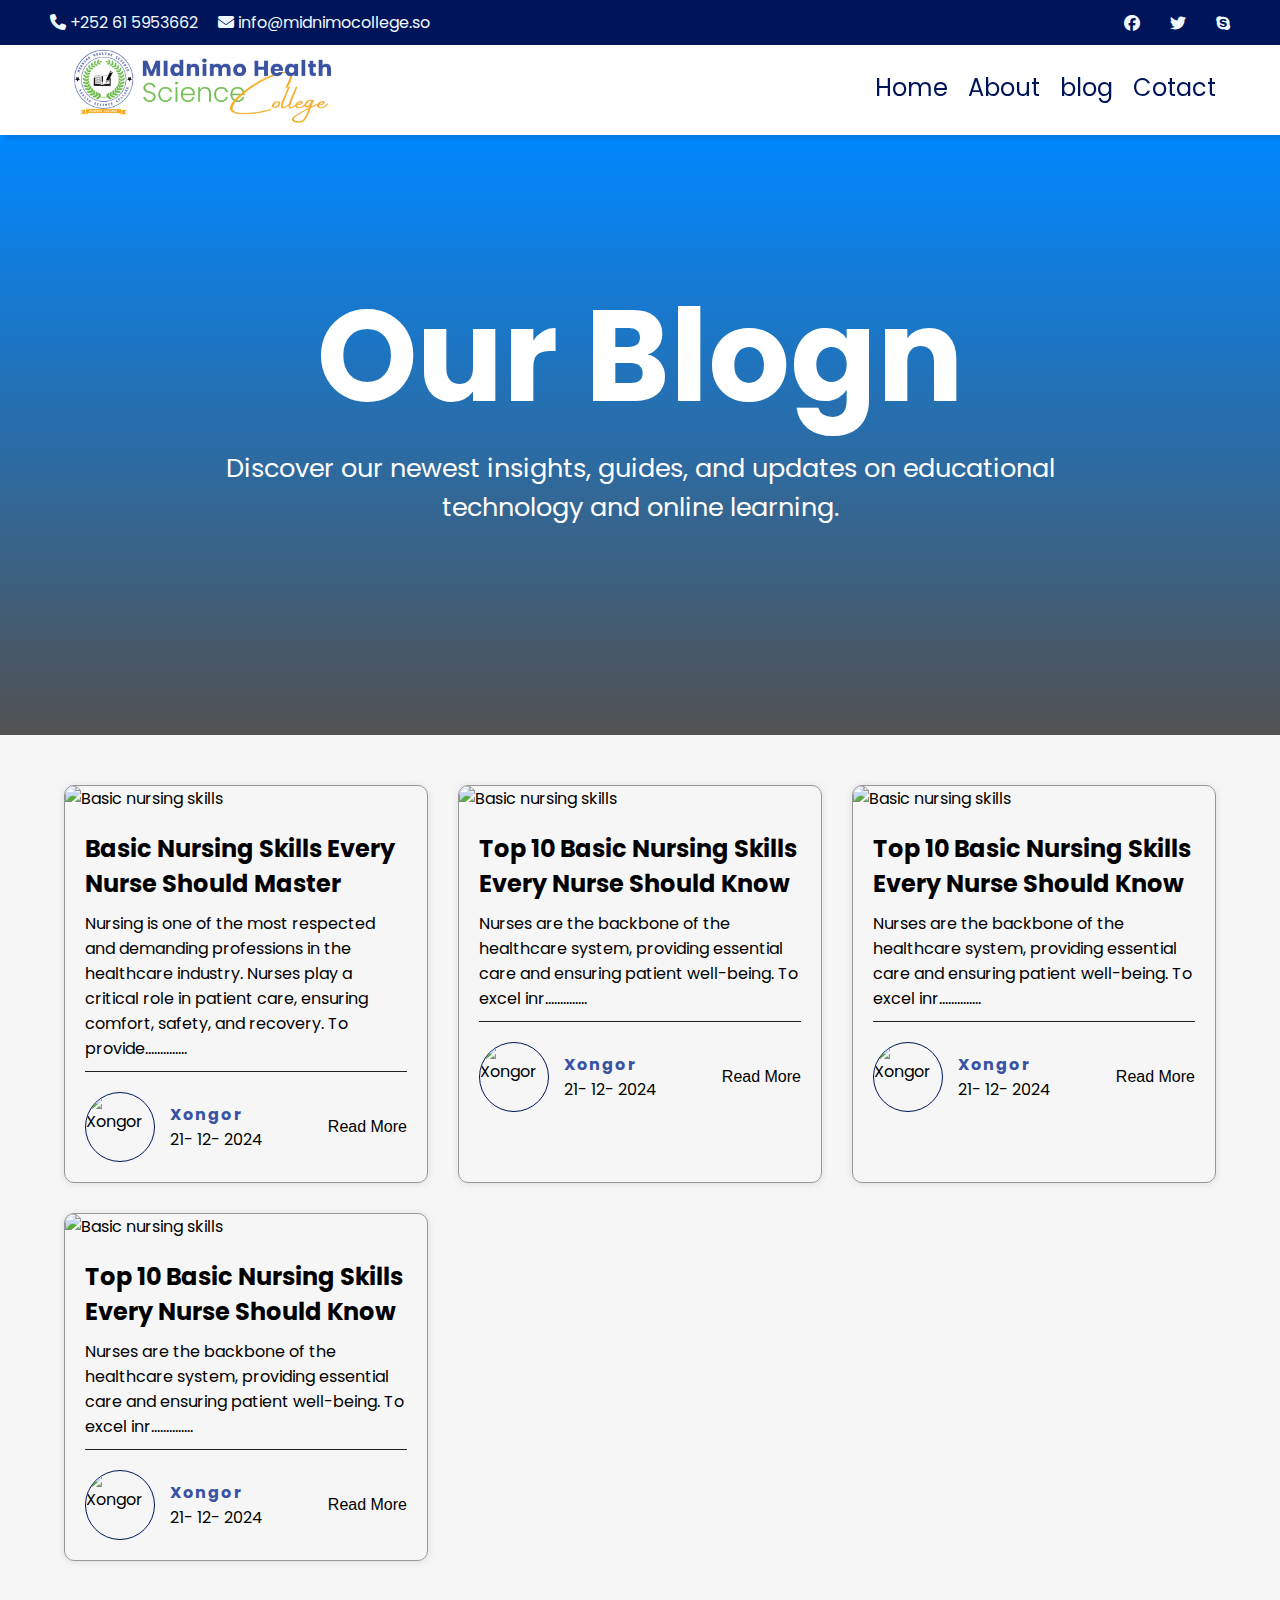
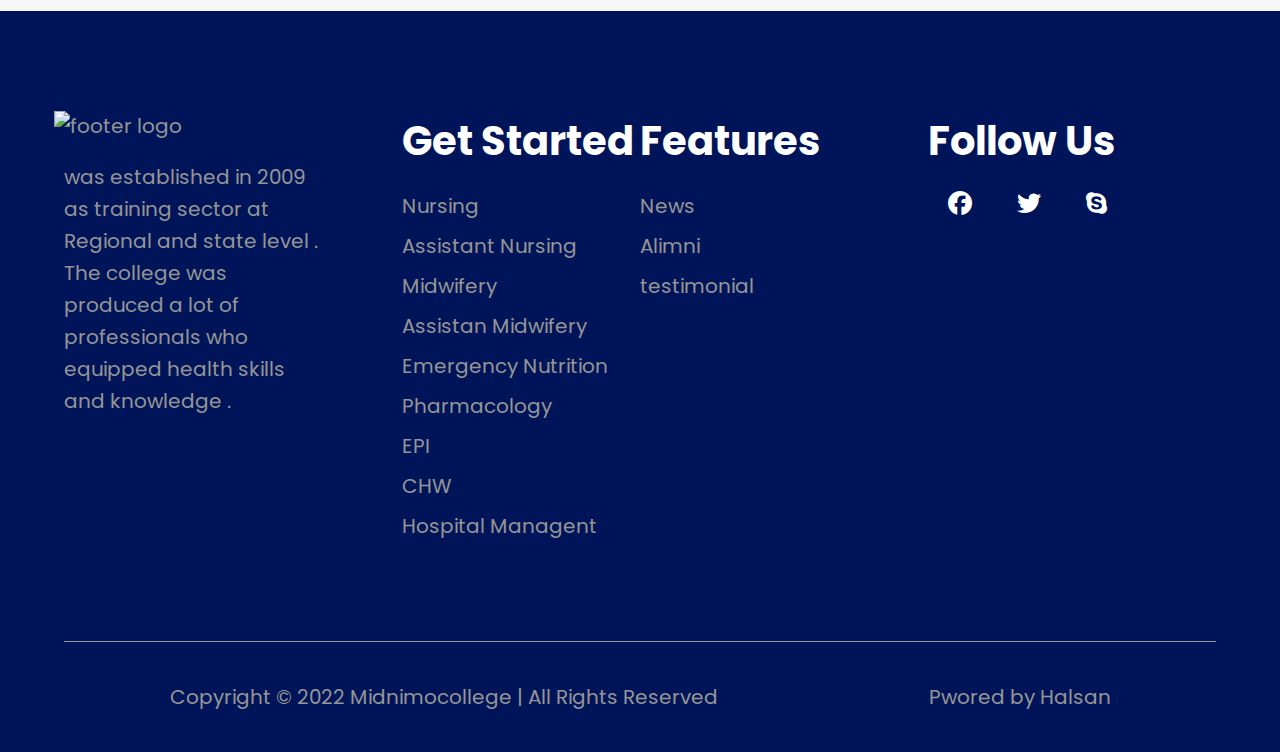
==== Html/blog.html @ 4f7af169 "building blog page" ====
<!DOCTYPE html>
<html lang="en">
  <head>
    <meta charset="UTF-8" />
    <meta name="viewport" content="width=device-width, initial-scale=1.0" />
    <title>midnimo</title>
    <link
      rel="stylesheet"
      href="https://cdnjs.cloudflare.com/ajax/libs/font-awesome/6.7.2/css/all.min.css"
    />
    <link rel="stylesheet" href="/css/style.css" />
    <link rel="stylesheet" href="/css/blog.css" />
  </head>
  <body>
    <div class="info-header">
      <div class="inf-header-contact">
        <div>
          <i class="fa-solid fa-phone hover1"></i>
          <span class="hover1">+252 61 5953662</span>
        </div>
        <div>
          <i class="fa-solid fa-envelope hover1"></i>
          <span class="hover1">info@midnimocollege.so</span>
        </div>
      </div>

      <div class="social-header">
        <i class="fa-brands fa-facebook hover1"></i>
        <i class="fa-brands fa-twitter hover1"></i>
        <i class="fa-brands fa-skype hover1"></i>
      </div>
    </div>

    <!-- end header-info -->

    <header>
      <div class="container desktop-menu">
        <div class="logo-desktop">
          <img src="/Images/logo midnimo.jpg" alt="" />
        </div>

        <nav>
          <ul class="links-menu-desktop">
            <li><a href="/index.html">Home</a></li>
            <li><a href="#">About</a></li>
            <li><a href="#">blog</a></li>
            <li><a href="#">Cotact</a></li>
          </ul>
        </nav>
      </div>

      <!-- end deskop -->

      <div class="container mobile-menu">
        <div class="logo-mobile">
          <img src="/Images/logo midnimo.jpg" alt="logo" />
        </div>

        <div class="bar-menu">
          <i class="fa-solid fa-bars-staggered" data-visible="true"></i>
          <i class="fa-solid fa-xmark" data-visible="false"></i>
        </div>
      </div>

      <div class="links-mobile-menu" data-visible="false">
        <ul class="links-menu-desktop list-mobile-menu">
          <li><a href="#">Home</a></li>
          <li><a href="#">About</a></li>
          <li><a href="#">blog</a></li>
          <li><a href="#">Cotact</a></li>
        </ul>
      </div>
    </header>

    <!--  end all header  -->

    <div class="blog-hero-bg">
      <div class="container blog-hero-content">
        <h1>Our Blogn</h1>
        <p>
          Discover our newest insights, guides, and updates on educational
          technology and online learning.
        </p>
      </div>
    </div>

    <!-- end hero section  -->

    <div class="container blog-section">

        <div class="post-cards">
          <img
            src="https://plus.unsplash.com/premium_photo-1663050616218-32dd74da8b2a?w=600&auto=format&fit=crop&q=60&ixlib=rb-4.0.3&ixid=M3wxMjA3fDB8MHxzZWFyY2h8MXx8TnVyc2luZyUyMFNraWxsc3xlbnwwfHwwfHx8MA%3D%3D"
            alt="Basic nursing skills"
          />
          <h2>
            <a href="/Html/viewpost.html" target="_blank"
              >Basic Nursing Skills Every Nurse Should Master</a
            >
          </h2>
          <p>
            Nursing is one of the most respected and demanding professions in
            the healthcare industry. Nurses play a critical role in patient
            care, ensuring comfort, safety, and recovery. To
            provide..............
          </p>
          <div class="post-date">
            <div class="post-auther">
              <img
                src="https://images.unsplash.com/photo-1557862921-37829c790f19?w=600&auto=format&fit=crop&q=60&ixlib=rb-4.0.3&ixid=M3wxMjA3fDB8MHxzZWFyY2h8M3x8bWFufGVufDB8MHwwfHx8MA%3D%3D"
                alt="Xongor"/>

                <div class="auther-mane">
                 <h4>Xongor</h4>
                 <span> 21- 12- 2024 </span>
                </div>
            </div>

            <button>
              <a href="/Html/viewpost.html" target="_blank">Read More</a>
            </button>
          </div>
        </div>


        <div class="post-cards">
          <img
            src="https://images.unsplash.com/photo-1683025944649-3fe157009c14?w=600&auto=format&fit=crop&q=60&ixlib=rb-4.0.3&ixid=M3wxMjA3fDB8MHxzZWFyY2h8M3x8QmFzaWMlMjBudXJzaW5nJTIwc2tpbGxzfGVufDB8MHwwfHx8MA%3D%3D"
            alt="Basic nursing skills"
          />
          <h2>
            <a href="/Html/viewpost.html" target="_blank"
              >Top 10 Basic Nursing Skills Every Nurse Should Know</a
            >
          </h2>
          <p>
            Nurses are the backbone of the healthcare system, providing
            essential care and ensuring patient well-being. To excel
            inr..............
          </p>
          <div class="post-date">
            <div class="post-auther">
              <img
                src="https://images.unsplash.com/photo-1557862921-37829c790f19?w=600&auto=format&fit=crop&q=60&ixlib=rb-4.0.3&ixid=M3wxMjA3fDB8MHxzZWFyY2h8M3x8bWFufGVufDB8MHwwfHx8MA%3D%3D"
                alt="Xongor"
              />

              <div class="auther-mane">
                <h4>Xongor</h4>
                <span> 21- 12- 2024 </span>
              </div>
            </div>

            <button>
              <a href="/Html/viewpost.html" target="_blank">Read More</a>
            </button>
          </div>
        </div>


        <div class="post-cards">
            <img
              src="https://images.unsplash.com/photo-1683025944649-3fe157009c14?w=600&auto=format&fit=crop&q=60&ixlib=rb-4.0.3&ixid=M3wxMjA3fDB8MHxzZWFyY2h8M3x8QmFzaWMlMjBudXJzaW5nJTIwc2tpbGxzfGVufDB8MHwwfHx8MA%3D%3D"
              alt="Basic nursing skills"
            />
            <h2>
              <a href="/Html/viewpost.html" target="_blank"
                >Top 10 Basic Nursing Skills Every Nurse Should Know</a
              >
            </h2>
            <p>
              Nurses are the backbone of the healthcare system, providing
              essential care and ensuring patient well-being. To excel
              inr..............
            </p>
            <div class="post-date">
              <div class="post-auther">
                <img
                  src="https://images.unsplash.com/photo-1557862921-37829c790f19?w=600&auto=format&fit=crop&q=60&ixlib=rb-4.0.3&ixid=M3wxMjA3fDB8MHxzZWFyY2h8M3x8bWFufGVufDB8MHwwfHx8MA%3D%3D"
                  alt="Xongor"
                />
  
                <div class="auther-mane">
                  <h4>Xongor</h4>
                  <span> 21- 12- 2024 </span>
                </div>
              </div>
  
              <button>
                <a href="/Html/viewpost.html" target="_blank">Read More</a>
              </button>
            </div>
          </div>


          <div class="post-cards">
            <img
              src="https://images.unsplash.com/photo-1683025944649-3fe157009c14?w=600&auto=format&fit=crop&q=60&ixlib=rb-4.0.3&ixid=M3wxMjA3fDB8MHxzZWFyY2h8M3x8QmFzaWMlMjBudXJzaW5nJTIwc2tpbGxzfGVufDB8MHwwfHx8MA%3D%3D"
              alt="Basic nursing skills"
            />
            <h2>
              <a href="/Html/viewpost.html" target="_blank"
                >Top 10 Basic Nursing Skills Every Nurse Should Know</a
              >
            </h2>
            <p>
              Nurses are the backbone of the healthcare system, providing
              essential care and ensuring patient well-being. To excel
              inr..............
            </p>
            <div class="post-date">
              <div class="post-auther">
                <img
                  src="https://images.unsplash.com/photo-1557862921-37829c790f19?w=600&auto=format&fit=crop&q=60&ixlib=rb-4.0.3&ixid=M3wxMjA3fDB8MHxzZWFyY2h8M3x8bWFufGVufDB8MHwwfHx8MA%3D%3D"
                  alt="Xongor"
                />
  
                <div class="auther-mane">
                  <h4>Xongor</h4>
                  <span> 21- 12- 2024 </span>
                </div>
              </div>
  
              <button>
                <a href="/Html/viewpost.html" target="_blank">Read More</a>
              </button>
            </div>
          </div>


    </div>

    <!-- end section4 post section  -->

    <!-- 
<span><i class="fa-solid fa-user"></i>Xongor</span>
        <span><i class="fa-solid fa-calendar-days"></i> December 21, 2024 </span>
        <span><i class="fa-solid fa-comment"></i> Comments</span> -->

    <!-- jaca script code  -->
    <script>
      const hamburger = document.querySelector(".bar-menu");
      const mobileMenu = document.querySelector(".links-mobile-menu");
      const icons = document.querySelectorAll("i");

      hamburger.addEventListener("click", function (event) {
        const isVisible = mobileMenu.getAttribute("data-visible");
        if (isVisible == "true") {
          // qari hiding
          mobileMenu.setAttribute("data-visible", "false");
          icons[0].setAttribute("data-visible", "true");
          icons[1].setAttribute("data-visible", "false");
        } else if (isVisible == "false") {
          // soo bandhig showing
          mobileMenu.setAttribute("data-visible", "true");
          icons[0].setAttribute("data-visible", "false");
          icons[1].setAttribute("data-visible", "true");
        }
      });
    </script>

    <!-- footer  -->

    <footer class="footer">
      <div class="container footer-grid">
        <div class="footer-cnt">
          <img
            src="https://midnimocollege.so/wp-content/uploads/2024/12/logo-midnimo-1-1536x400.png"
            alt="footer logo"
            class="logo-desktop"
          />
          <p>
            was established in 2009 as training sector at Regional and state
            level . The college was produced a lot of professionals who equipped
            health skills and knowledge .
          </p>
        </div>
        <div class="footer-cnt ger-started">
          <h1>Get Started</h1>
          <ul>
            <li>Nursing</li>
            <li>Assistant Nursing</li>
            <li>Midwifery</li>
            <li>Assistan Midwifery</li>
            <li>Emergency Nutrition</li>
            <li>Pharmacology</li>
            <li>EPI</li>
            <li>CHW</li>
            <li>Hospital Managent</li>
          </ul>
        </div>
        <div class="footer-cnt">
          <h1>Features</h1>
          <ul>
            <li>News</li>
            <li>Alimni</li>
            <li>testimonial</li>
          </ul>
        </div>
        <div class="footer-cnt footer-social">
          <h1>Follow Us</h1>
          <div>
            <i class="fa-brands fa-facebook hover1"></i>
            <i class="fa-brands fa-twitter hover1"></i>
            <i class="fa-brands fa-skype hover1"></i>
          </div>
        </div>
      </div>

      <div class="container footer-copyright footer-cnt">
        <span>Copyright © 2022 Midnimocollege | All Rights Reserved</span>
        <span>Pwored by Halsan</span>
      </div>
    </footer>
  </body>
</html>
---- css/style.css ----
@import url('https://fonts.googleapis.com/css2?family=Oswald:wght@200..700&family=Poppins:ital,wght@0,100;0,200;0,300;0,400;0,500;0,600;0,700;0,800;0,900;1,100;1,200;1,300;1,400;1,500;1,600;1,700;1,800;1,900&display=swap');

img {
    max-width: 100%;
}

body{
    background-color: #f6f6f6;
    font-family: "Poppins", serif;
}
a{
    text-decoration: none;
    color: #000;
}
a:hover{
    text-decoration: none;
    color: #3952a3;
}
*{
    padding: 0;
    margin: 0;
    box-sizing: border-box;
    
}
.container {
   width: min(90%, 1400px);
    margin-inline: auto;
    
}

/* header  */


.info-header{
    display: flex;
    justify-content: space-between;
    align-items: center;
    background-color: #001559;
    width: 100%;
    height: 5vh;
    padding: 0px 50px;
    color: aliceblue;
}

.inf-header-contact {
    display: flex;
    gap: 20px;
    cursor: pointer;

}

.hover1:hover {
    color: #d19a1f;
}

.social-header{
    display: flex;
    gap: 30px;

}

@media (max-width: 820px) {
    .info-header {
        display: none;
    }
    
}


/* end info header  */

header {
    width: 100%;
    height: 10vh;
    background-color: rgb(255, 255, 255);
    box-shadow: 4px 4px 4px rgba(0, 0, 0, 0.1);
    position: sticky;
    top: 0;
    
}

.desktop-menu {
    display: flex;
    justify-content: space-between;
    align-items: center;
}

.logo-desktop {
    width: 300px;
    cursor: pointer;
}

.links-menu-desktop {
    list-style: none;
    display: flex;
    gap: 20px;
}

.links-menu-desktop a {
    text-decoration: none;
    display: flex;
    font-size: 1.5rem;
    color: #001559;
    
}

.links-menu-desktop :hover {
    color: #d19a1f;
}



 /* end desktop-menu */

 .mobile-menu, .links-mobile-menu {
    display: none;
 }
 @media (max-width: 820px ) {
    .desktop-menu{
        display: none;
    }


 .mobile-menu {
    display: flex;
    justify-content: space-between;
    align-items: center;
 }

 .logo-mobile {
    width: 250px;
    cursor: pointer;

 }

 .bar-menu {
    font-size: 2rem;
 }
.links-mobile-menu {
    display: flex;
    justify-content: center;
    background-color: #001559;
    width: 90%;
    height: 60vh;
    margin-inline: auto;
}
.list-mobile-menu {
    display: flex;
    flex-direction: column;
    padding-top: 50px;
    

}

.list-mobile-menu a{
    color: white;
    padding-top: 20px;
    text-align: center;
}
 .links-mobile-menu[data-visible="false"] {
    transform: translatex(-106%);
}
.bar-menu i[data-visible="true"]{
    display: block;
}

.bar-menu i[data-visible="false"]{
    display: none;
}

}


/* end  all header  */


/* hero section  */

.hero-bg {
    background: linear-gradient(to left, #0088ff, #001559);
}

.hero-content {
    color: white;
    display: flex;
    flex-direction: column;
    justify-content: center;
    align-items: center;
    height: 85vh;
    gap: 20px;
}

.hero-content h1 {
    font-size: 8rem;
    line-height: 9rem;
    text-transform: uppercase;
}

.hero-content p {
    font-size: 1.6rem;
    color: #989898;

}

.hero-content button {
    padding: 20px 40px;
    font-size: 1.5rem;
    text-transform: uppercase;
    color: white;
    background-color: #001559;
    border: none;
    border-radius: 5px;
    font-family: sPalanquin, sans-serif;
}
.hero-content button:hover {
    background-color: #d19a1f;
    color: #001559;
}

@media (max-width: 850px ) {
    .hero-content h1 {
        font-size: 5rem;
        line-height: 6rem;
        
    }
    .hero-content p {
        width: 550px;
        padding-bottom: 20px;
    }

    
}

@media (max-width: 480px ) {
    .hero-bg{
        height: 100vh;
        padding: 50px 0px;

    }
    .hero-content h1 {
        font-size: 3rem;
        line-height: 5rem;
    }
    .hero-content p {
        width: 90%;
        color: rgb(192, 192, 192);
    }
    .hero-content button {
        width: 100%;
        margin-top: 60px;
    }
}

/* end hero  */


.sectiin2 {
    display: grid;
    grid-template-columns: 1fr 1fr;
    gap: 100px;
    padding: 150px 0px;
}
.sectin2-ceintent {
    display: flex;
    flex-direction: column;
    gap: 30px;
}

.sectin2-ceintent h1 {
    color: #3a53a4;
    font-family: Oswald, sans-serif ;
    font-size: 4em;
    line-height: 5rem;
}

.sectin2-ceintent p {
    font-size: 1.30rem;
    font-family: Palanquin, sans-serif;
    line-height: 1.8rem;
    color: #777777;
    padding-right: 5px;
    border-right: 4px solid #30d979;
}

.primary2-button {
    width: 200px;
    height: 60px;
    padding: 0PX 20PX;
    font-family: Palanquin, sans-serif;
    font-size: 1.3rem;
    border: none;
    background-color: #3952a3;
    color: white;
    border-radius: 5px;
    font-weight: 500;
}

.primary2-button:hover {
    border: #001559 2px solid;
    background-color: transparent;
    color: #001559;
}
.primary2-button i {
    font-size: 1rem;
    padding-left: 10px;
}

.section2-img img {
    border-radius: 30px;
    box-shadow: 4px 4px 8px rgba(0, 0, 0, 0.2);
    border-bottom: 8px solid #d19a1f;
}

@media (max-width: 850px ) {
    .sectiin2 {
        display: grid;
        grid-template-columns: 1fr;
    }
}

@media (max-width: 480px ) {
    .sectiin2 {
        padding: 100px 0px;
    }
    .sectin2-ceintent h1 {
        font-size: 2.5rem;
        line-height: 3rem;
        text-align: center;
    }
    .sectin2-ceintent button{
        width:100% ;

    }

}

/* end secti 2  */

.section3-bg {
    width: 100%;
    height: 700px; 
    background: linear-gradient( #000000a5, #00000053), url(https://midnimocollege.so/wp-content/uploads/2024/12/6-scaled-1.jpg);
    background-position: center;
    background-repeat: no-repeat;
    background-size: cover;
    background-attachment: fixed;
    padding: 50px 0px;
    display: flex;
    flex-direction: column;
    gap: 40px;
}
.sectiin3-content {
    color: white;
    text-align: center; 
}
.sectiin3-content h1 {
    font-size: 6rem;
    font-family: Oswald, sans-serif;
}
.sectiin3-content p {
    color: #ebe9e9;
    font-size: 1.25rem;
    padding-top: 20px;
}
.section3-grid {
    display: grid;
    grid-template-columns: repeat(4, 1fr);
    gap: 40px;
}
.section3-info-card {
    background-color: #f6f6f6;
    padding: 30px;
    border-radius: 10px;
    border-bottom: 6px solid #30d979;
}
.section3-info-card:hover {
    border-bottom: 6px solid #d19a1f;
    background-color: #001559;
    color: white;
}
.section3-info-card h1 {
    color: #3952a3;
}
.section3-info-card h1:hover {
    color: #d19a1f;
}
.section3-info-card ul {
    list-style: none;
    display: flex;
    flex-direction: column;
    gap: 10px;
    margin-top: 20px;
}
.section3-info-card  li {
    font-size: 1rem;
}
.section3-info-card  i {
    font-size: 1rem;
    margin-right: 10px;
}

@media (max-width: 850px ) {
    .section3-bg {
        height: 1200px;
    }
    .section3-grid {
        display: grid;
        grid-template-columns: repeat(2, 1fr);
    }
}
@media (max-width: 480px ) {
    .section3-bg {
        height: 1800px;
    }
    .sectiin3-content h1 {
        font-size: 3rem;
        font-family: Oswald, sans-serif;
    }
    .section3-grid {
        display: grid;
        grid-template-columns: 1fr;
    }

}
/* end section3  */

.post-section {
    display: flex;
    padding-block: 150px;
    gap: 30px;
}

.post-info {
    padding-top: 150px;
    width: 90%;
}

.post-info h1 {
    font-size: 4.5rem;
    font-family: Oswald, sans-serif;
    color: #3952a3;
    padding-bottom: 10px;
    gap: 30px;
}
.post-info p {
    font-size: 1rem;
    line-height: 1.8rem;
    padding-bottom: 30px;
}
.primary-button a {
    color: #ffffff;
}
.primary-button a:hover {
    color: #3952a3;
}
.primary-button {
    padding: 20PX 40PX;
    font-family: Palanquin, sans-serif;
    font-size: 1.3rem;
    border: none;
    background-color: #3952a3;
    color: white;
    border-radius: 5px;
    font-weight: 500;
}
.primary-button:hover {
    border: #3952a3 2px solid;
    background-color: transparent;
    color: #001559;
}

.post-list {
    grid-column: 2 / span 3;
    display: grid;
    grid-template-columns: 1fr 1fr;
    gap: 30px;
}
.post-cards {
    background-color: #ffffff00;
    box-shadow: 0px 1px 8px rgba(0, 0, 0, 0.1);
    border-radius: 10px;
    border: 0.5px solid #979797;
}
.post-cards  img {
    width: 100%;
    height: auto;
    border-radius: 10px 10px 0px 0px;
    cursor: pointer;
}
.post-cards h2 {
    font-size: 1.5rem;
    padding: 20px 20px 10px 20px;
    cursor: pointer;
}
.post-cards h2:hover {
    color: #3952a3;
}
.post-cards p { 
    padding-bottom: 10px;
    margin-inline: 20px;
    border-bottom: 1px solid #222121;
}
.post-date {
    display: flex;
    justify-content: space-between;
    padding-inline: 20px;
}

.post-auther {
    display: flex;
    gap: 15px;
    padding-block: 20px;
    align-items: center;
    
}
.post-auther img {
    width: 70px;
    height: 70px;
    border-radius: 50%;
    border: 1px solid #001559;
    cursor: default;
}
.auther-mane {
    display: flex;
    flex-direction: column;
}
.auther-mane h4 {
    color: #3952a3;
    font-size: 1rem;
    letter-spacing: 0.1rem;
}
.post-date button {
    background-color: transparent;
    border: none;
    font-size: 1rem;
    cursor: pointer;
}
.post-date button:hover {
    color: #3952a3;
}

@media (max-width: 850px) {
    .post-section {
        display: flex;
        flex-direction: column;
        padding-block: 80px;
    }
    .post-info {
        padding: 0px 0px 50px 50px;
        text-align: center;
    }
    .post-list {
        display: grid;
        grid-template-columns: 1fr;
        gap: 60px;
    }  
}

@media (max-width: 480px) {
    .post-info {
        font-size: 3rem;
        width: 100%;
        padding: 0px 0px 30px 0px;
    }
    .post-info h1 {
        font-size: 3rem;
        
    }
    
}

/* end section4 post section */












/* footer  */

.footer {
    background-color: #001559;
}

.footer-grid {
    display: grid;
    grid-template-columns: repeat(4, 1fr);
    color: white;
    padding: 100px 0px;
}

.footer-cnt {
    color: #969595;

    font-size: 1.25rem;
}

.footer-cnt h1 {
    color: #ffffff;
}

.footer-cnt img {
    margin-left: -10px;
}
    
.footer-cnt p {
    margin-right: 30px;
    padding-top: 20px;
    line-height: 2rem;

}

.footer-cnt ul {
    list-style: none;
    display: flex;
    flex-direction: column;
    gap: 10px;
    padding-top: 20px;
}

.ger-started {
    margin-left: 50px;
}

.footer-social i {
    color: white;
    padding: 20px ;
    font-size: 24px;
}
.footer-copyright {
    display: flex;
    justify-content: space-around;
    border-top: 1px solid #969595;
    padding: 40px 0px;
    cursor: pointer;
}

@media (max-width: 850px) {
    .footer-grid {
        display: grid;
        grid-template-columns: repeat(2, 1fr);
    }     
}

@media (max-width: 480px) {
    .footer-grid {
        display: grid;
        grid-template-columns: 1fr;
        gap: 60px;
    }
    .ger-started {
        margin-left: 0px;
    }
    .footer-copyright {
        display: flex;
        flex-direction: column;
        gap: 20px;
        align-items: center;
        text-align: center;
        padding: 40px 0px;
    }
}
 /* end footer  */
---- css/blog.css ----
@import url('https://fonts.googleapis.com/css2?family=Oswald:wght@200..700&family=Poppins:ital,wght@0,100;0,200;0,300;0,400;0,500;0,600;0,700;0,800;0,900;1,100;1,200;1,300;1,400;1,500;1,600;1,700;1,800;1,900&display=swap');

img {
    max-width: 100%;
}

body{
    background-color: #f6f6f6;
    font-family: "Poppins", serif;
}
a{
    text-decoration: none;
    color: #000;
}
a:hover{
    text-decoration: none;
    color: #3952a3;
}
*{
    padding: 0;
    margin: 0;
    box-sizing: border-box;
    
}
.container {
   width: min(90%, 1400px);
    margin-inline: auto;
    
}



/* hero section  */

.blog-hero-bg {
    background: linear-gradient( #0088ff, #000000aa), url(https://midnimocollege.so/wp-content/uploads/2024/12/11-scaled.jpg);
    height: 600px;
}

.blog-hero-content {
    color: white;
    display: flex;
    flex-direction: column;
    justify-content: center;
    align-items: center;
    padding-top: 150px;
    gap: 20px;
}

.blog-hero-content h1 {
    font-size: 8rem;
    line-height: 9rem;
    text-transform: capitalize;
}

.blog-hero-bg p {
    font-size: 1.6rem;
    color: #fffefe;
    width: 900px;
    text-align: center;

}

@media (max-width: 850px ) {
    .blog-hero-content h1 {
        font-size: 6rem;
        letter-spacing: 0.4rem;
    }
    .blog-hero-content p {
        width: 90%;
        padding-bottom: 20px;
    }

    
}

@media (max-width: 480px ) {
    .hero-bg{
        height: 100vh;
        padding: 50px 0px;

    }
    .hero-content h1 {
        font-size: 3rem;
        line-height: 5rem;
    }
    .hero-content p {
        width: 90%;
        color: rgb(192, 192, 192);
    }
    .hero-content button {
        width: 100%;
        margin-top: 80px;
    }
}

/* end blog hero  */

.blog-section {
    display: grid;
    grid-template-columns: repeat(3, 1fr);
    gap: 30px;
    padding-block: 50px;
}

@media (max-width: 850px ){
    .blog-section {
        grid-template-columns: 1fr 1fr;
    }
}
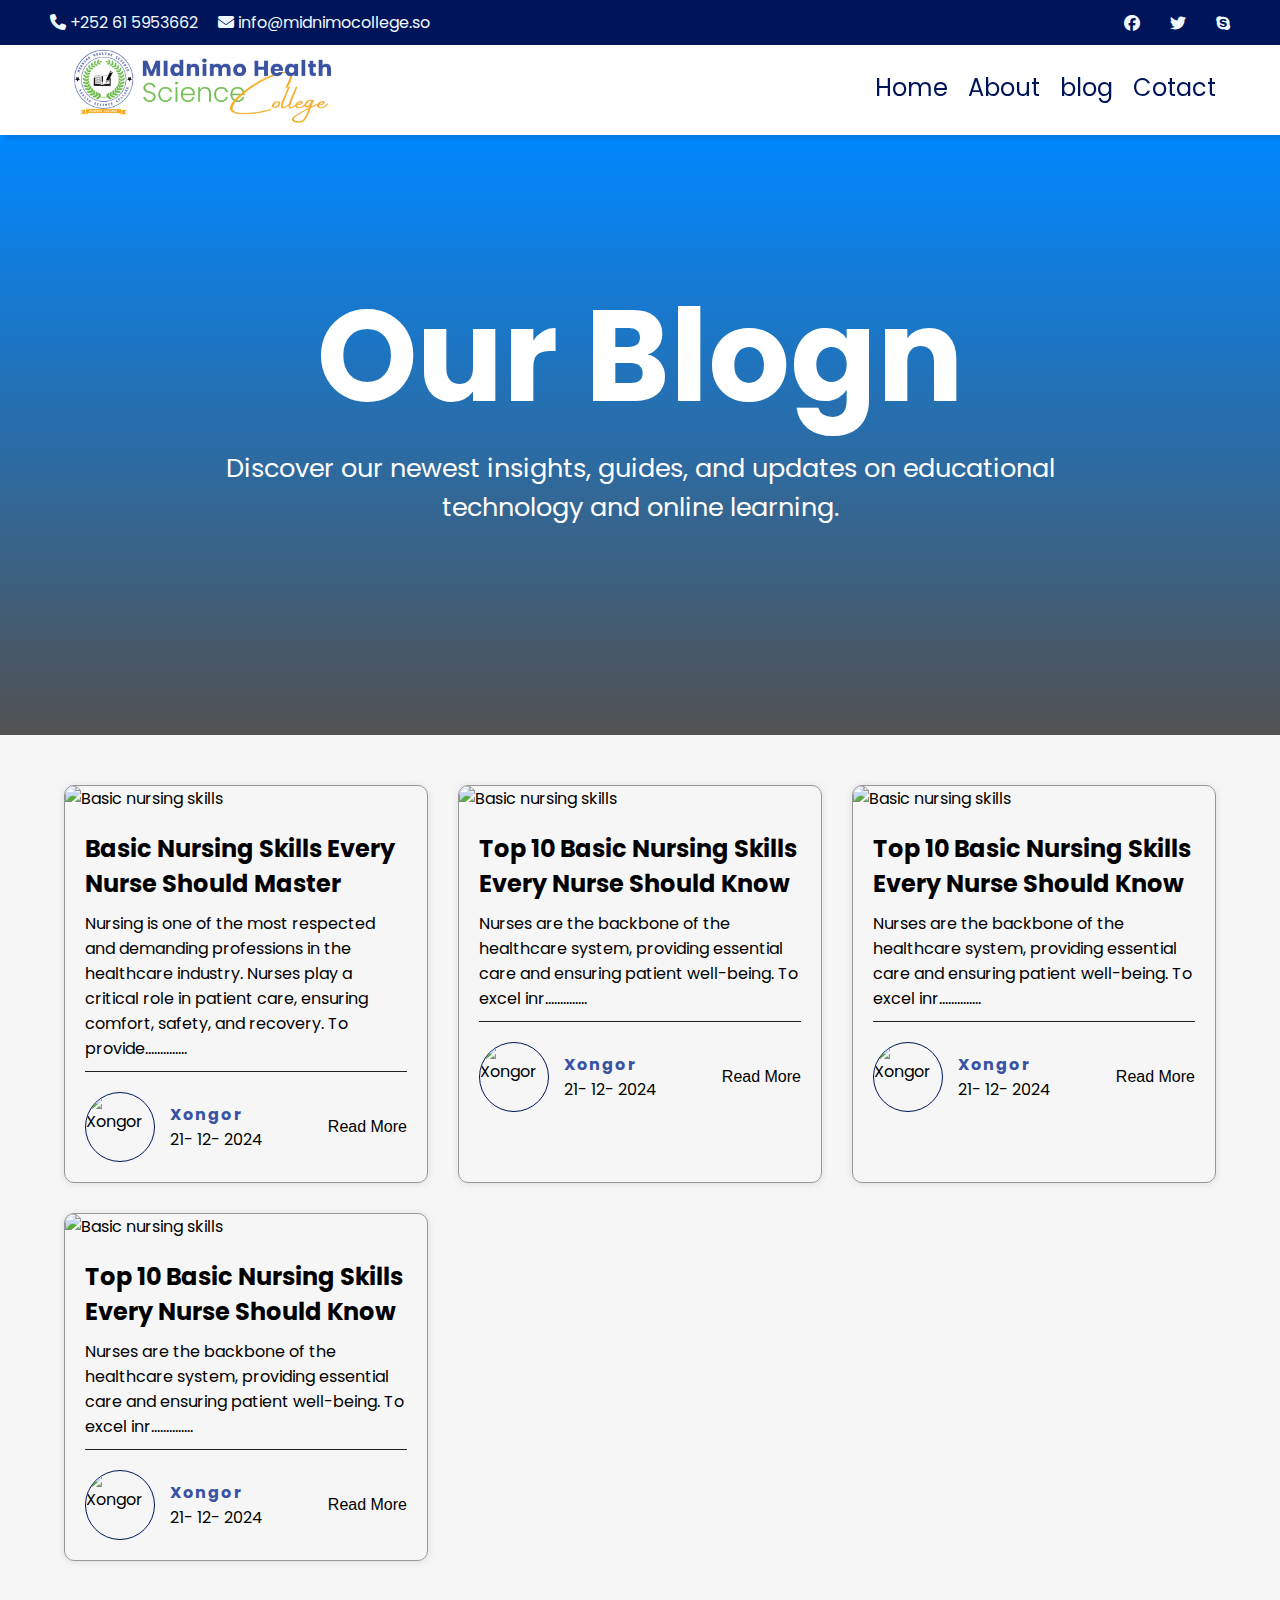
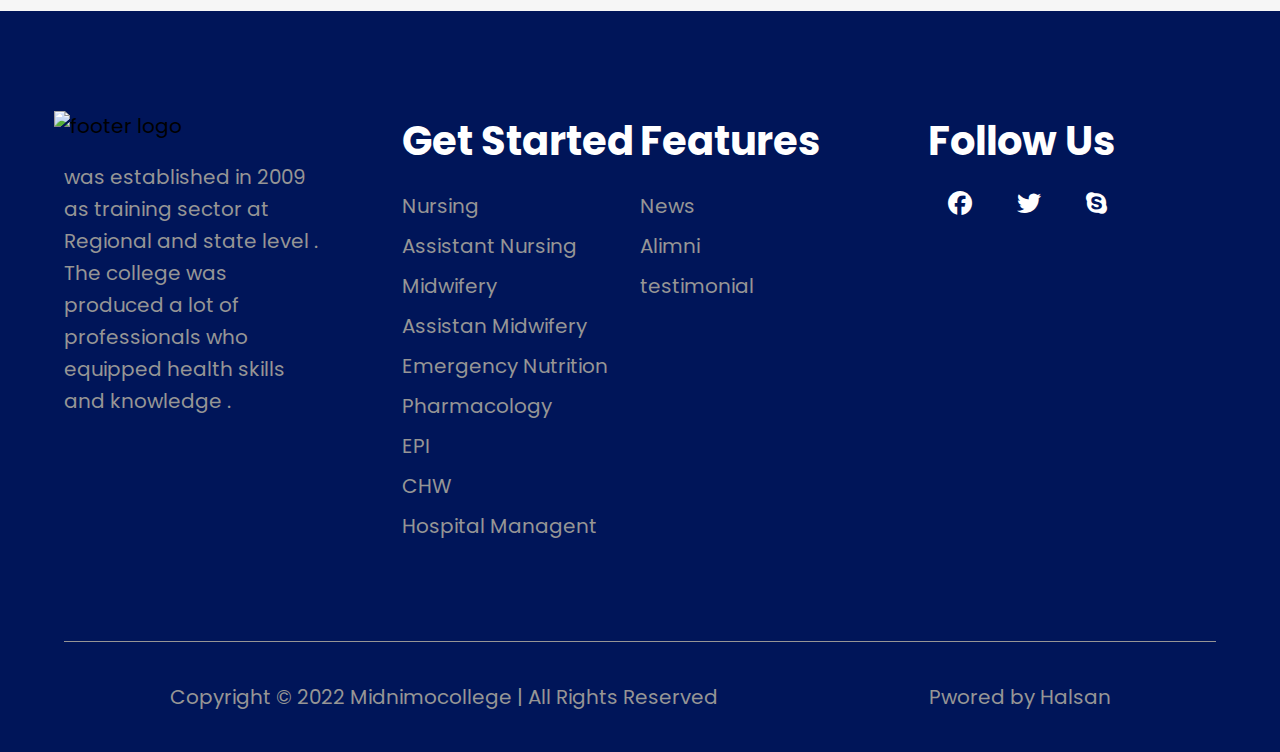
==== commit 48661dda: "completed  all logos links" ====
--- a/Html/blog.html
+++ b/Html/blog.html
@@ -36,15 +36,18 @@
     <header>
       <div class="container desktop-menu">
         <div class="logo-desktop">
-          <img src="/Images/logo midnimo.jpg" alt="" />
+          <a href="/index.html">
+            <img src="/Images/logo midnimo.jpg" alt="" />
+          </a>
+          </a>
         </div>
 
         <nav>
           <ul class="links-menu-desktop">
             <li><a href="/index.html">Home</a></li>
-            <li><a href="#">About</a></li>
-            <li><a href="#">blog</a></li>
-            <li><a href="#">Cotact</a></li>
+            <li><a href="/Html/about.html">About</a></li>
+            <li><a href="/Html/blog.html">blog</a></li>
+            <li><a href="/Html/contact.html">Cotact</a></li>
           </ul>
         </nav>
       </div>
@@ -53,7 +56,11 @@
 
       <div class="container mobile-menu">
         <div class="logo-mobile">
-          <img src="/Images/logo midnimo.jpg" alt="logo" />
+          <a href="/index.html">
+            <a href="/index.html">
+              <img src="/Images/logo midnimo.jpg" alt="" />
+            </a>
+          </a>
         </div>
 
         <div class="bar-menu">
@@ -64,10 +71,10 @@
 
       <div class="links-mobile-menu" data-visible="false">
         <ul class="links-menu-desktop list-mobile-menu">
-          <li><a href="#">Home</a></li>
-          <li><a href="#">About</a></li>
-          <li><a href="#">blog</a></li>
-          <li><a href="#">Cotact</a></li>
+            <li><a href="/index.html">Home</a></li>
+            <li><a href="/Html/about.html">About</a></li>
+            <li><a href="/Html/blog.html">blog</a></li>
+            <li><a href="/Html/contact.html">Cotact</a></li>
         </ul>
       </div>
     </header>
@@ -88,7 +95,7 @@
 
     <div class="container blog-section">
 
-        <div class="post-cards">
+        <div class="post-cards lispost-card">
           <img
             src="https://plus.unsplash.com/premium_photo-1663050616218-32dd74da8b2a?w=600&auto=format&fit=crop&q=60&ixlib=rb-4.0.3&ixid=M3wxMjA3fDB8MHxzZWFyY2h8MXx8TnVyc2luZyUyMFNraWxsc3xlbnwwfHwwfHx8MA%3D%3D"
             alt="Basic nursing skills"
@@ -123,7 +130,7 @@
         </div>
 
 
-        <div class="post-cards">
+        <div class="post-cards lispost-card">
           <img
             src="https://images.unsplash.com/photo-1683025944649-3fe157009c14?w=600&auto=format&fit=crop&q=60&ixlib=rb-4.0.3&ixid=M3wxMjA3fDB8MHxzZWFyY2h8M3x8QmFzaWMlMjBudXJzaW5nJTIwc2tpbGxzfGVufDB8MHwwfHx8MA%3D%3D"
             alt="Basic nursing skills"
@@ -158,7 +165,7 @@
         </div>
 
 
-        <div class="post-cards">
+        <div class="post-cards lispost-card">
             <img
               src="https://images.unsplash.com/photo-1683025944649-3fe157009c14?w=600&auto=format&fit=crop&q=60&ixlib=rb-4.0.3&ixid=M3wxMjA3fDB8MHxzZWFyY2h8M3x8QmFzaWMlMjBudXJzaW5nJTIwc2tpbGxzfGVufDB8MHwwfHx8MA%3D%3D"
               alt="Basic nursing skills"
@@ -193,7 +200,7 @@
           </div>
 
 
-          <div class="post-cards">
+          <div class="post-cards lispost-card">
             <img
               src="https://images.unsplash.com/photo-1683025944649-3fe157009c14?w=600&auto=format&fit=crop&q=60&ixlib=rb-4.0.3&ixid=M3wxMjA3fDB8MHxzZWFyY2h8M3x8QmFzaWMlMjBudXJzaW5nJTIwc2tpbGxzfGVufDB8MHwwfHx8MA%3D%3D"
               alt="Basic nursing skills"
@@ -232,12 +239,7 @@
 
     <!-- end section4 post section  -->
 
-    <!-- 
-<span><i class="fa-solid fa-user"></i>Xongor</span>
-        <span><i class="fa-solid fa-calendar-days"></i> December 21, 2024 </span>
-        <span><i class="fa-solid fa-comment"></i> Comments</span> -->
-
-    <!-- jaca script code  -->
+    
     <script>
       const hamburger = document.querySelector(".bar-menu");
       const mobileMenu = document.querySelector(".links-mobile-menu");
@@ -264,11 +266,9 @@
     <footer class="footer">
       <div class="container footer-grid">
         <div class="footer-cnt">
-          <img
-            src="https://midnimocollege.so/wp-content/uploads/2024/12/logo-midnimo-1-1536x400.png"
-            alt="footer logo"
-            class="logo-desktop"
-          />
+          <a href="/index.html">
+            <img src="https://midnimocollege.so/wp-content/uploads/2024/12/logo-midnimo-1-1536x400.png" alt="footer logo" class="logo-desktop ">
+          </a>
           <p>
             was established in 2009 as training sector at Regional and state
             level . The college was produced a lot of professionals who equipped
--- a/css/blog.css
+++ b/css/blog.css
@@ -75,6 +75,7 @@
 }
 
 @media (max-width: 480px ) {
+   
     .hero-bg{
         height: 100vh;
         padding: 50px 0px;
@@ -107,4 +108,11 @@
     .blog-section {
         grid-template-columns: 1fr 1fr;
     }
+}
+@media (max-width: 480px ){
+  
+    .blog-section {
+        display: grid;
+        grid-template-columns: 1fr;
+    }
 }